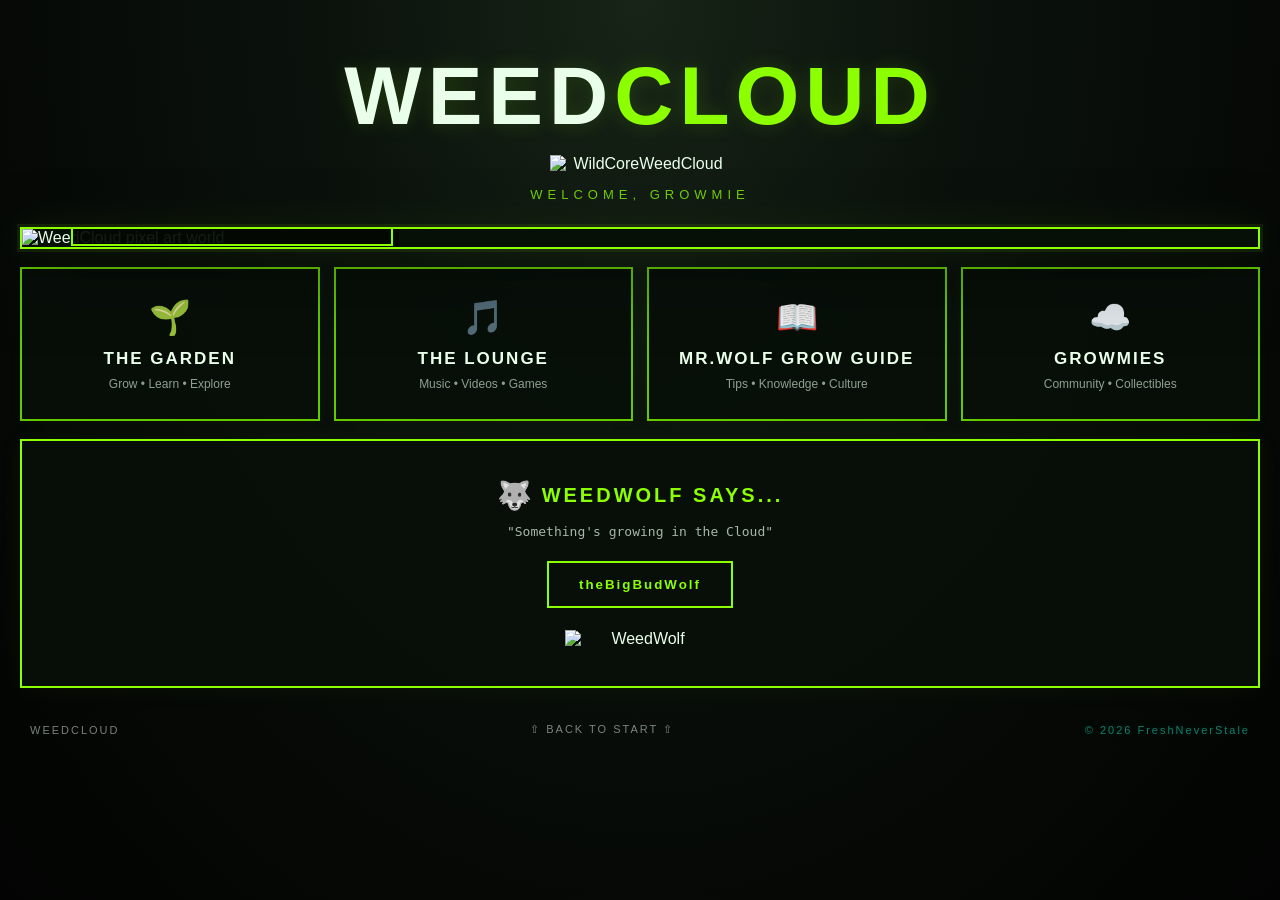
==== index.html @ a6a25d03 "Add files via upload" ====
<!DOCTYPE html>
<html lang="en">
<head>
    <meta charset="UTF-8">
    <meta name="viewport" content="width=device-width, initial-scale=1.0">

    <title>WildCoreWeedCloud — Welcome, Growmie</title>

    <link rel="stylesheet" href="style.css">
</head>

<body>

    <!-- ATMOSPHERIC SMOKE -->
    <div class="smoke-layer smoke-1"></div>
    <div class="smoke-layer smoke-2"></div>
    <div class="smoke-layer smoke-3"></div>
    <div class="smoke-layer smoke-4"></div>
    <div class="smoke-layer smoke-5"></div>


    <main class="landing-page">

        <!-- HEADER -->
        <header class="site-header">

            <div class="logo"> WEED<span>CLOUD</span> </div> <img src="assets/weedcloud-logo.png" alt="WildCoreWeedCloud" class="weedcloud-logo" > <div class="tagline"> WELCOME, GROWMIE </div>
        </header>


        <!-- HERO / PIXEL WORLD -->
        <section class="hero">

            <img
                src="assets/weedcloud-home.png"
                alt="WeedCloud pixel art world"
                class="world-art"
            >

            <div class="weedwolf-message" id="weedwolf-message">

                <span class="message-name">
                    WEEDWOLF:
                </span>

                <span class="message-text" id="message-text">
    Welcome to the WeedCloud, Growmie...
</span>

            </div>

        </section>


        <!-- MAIN NAVIGATION -->
        <nav class="main-navigation">

            <a href="#" class="nav-card">

                <div class="nav-icon">🌱</div>

                <h2>THE GARDEN</h2>

                <p>
                    Grow • Learn • Explore
                </p>

            </a>


            <a href="#" class="nav-card">

                <div class="nav-icon">🎵</div>

                <h2>THE LOUNGE</h2>

                <p>
                    Music • Videos • Games
                </p>

            </a>


            <a href="grow-guide.html" class="nav-card">

                <div class="nav-icon">📖</div>

                <h2>MR.WOLF GROW GUIDE</h2>

                <p>
                    Tips • Knowledge • Culture
                </p>

            </a>


            <a href="#" class="nav-card">

                <div class="nav-icon">☁️</div>

                <h2>GROWMIES</h2>

                <p>
                    Community • Collectibles
                </p>

            </a>

        </nav>


        <!-- WEEDWOLF FEATURE -->
        <section class="weedwolf-section">

            <div class="weedwolf-title">

                <span>🐺</span>

                <h2>
                    WEEDWOLF SAYS...
                </h2>

            </div>

            <p>
                "Something's growing in the Cloud"
            </p>

<button class="enter-button"> theBigBudWolf </button> <img src="assets/weedwolf-logo.png" alt="WeedWolf" class="weedwolf-logo" >
        </section>


        <!-- FOOTER -->
        <footer class="site-footer">

            <div>
                WEEDCLOUD
            </div>

            <div class="footer-links">

                <a href="#">⇧ BACK TO START ⇧ </a>

            </div>

            <div class="copyright">
                © 2026 FreshNeverStale 
            </div>

        </footer>

     </main>

  

</body>
</html>
---- style.css ----
/* =========================================
   WEEDCLOUD
   LANDING PAGE V1
   ========================================= */


/* -----------------------------------------
   RESET
   ----------------------------------------- */

* {
    box-sizing: border-box;
    margin: 0;
    padding: 0;
}


html {
    scroll-behavior: smooth;
}


body {

    /*
       BLACK-GREEN ATMOSPHERE
    */

    background:
        radial-gradient(
            ellipse at 50% 0%,
            #172417 0%,
            #0b120c 35%,
            #050805 75%,
            #020302 100%
        );

    color: #eaffea;

    font-family:
        Arial,
        Helvetica,
        sans-serif;

    min-height: 100vh;

    overflow-x: hidden;
}


/* =========================================
   LIME GREEN SITE ACCENT
   ========================================= */

:root {

    --lime:
        #8cff00;

    --lime-soft:
        #65c900;

    --dark-green:
        #081008;

    --panel:
        rgba(8, 16, 9, 0.92);

    --panel-light:
        rgba(16, 29, 17, 0.94);
}


/* =========================================
   SMOKE
   ========================================= */

/*
   These are intentionally soft and subtle.

   Because they're fixed to the viewport,
   the user gets the sensation of moving
   through smoke as they scroll.
*/


.smoke-layer {

    position: fixed;

    left: 50%;

    bottom: -250px;

    border-radius: 50%;

    pointer-events: none;

    z-index: 0;

    filter: blur(55px);

    opacity: 0;

    background:
        radial-gradient(
            ellipse,
            rgba(150, 190, 150, 0.13) 0%,
            rgba(90, 130, 90, 0.07) 35%,
            transparent 72%
        );

    animation:
        smoke-rise
        18s
        infinite
        ease-in-out;
}


/* Different smoke sizes */

.smoke-1 {
    width: 260px;
    height: 360px;
    margin-left: -500px;
    animation-delay: 0s;
}


.smoke-2 {
    width: 340px;
    height: 480px;
    margin-left: -250px;
    animation-delay: 4s;
}


.smoke-3 {
    width: 420px;
    height: 580px;
    margin-left: 20px;
    animation-delay: 8s;
}


.smoke-4 {
    width: 500px;
    height: 700px;
    margin-left: 260px;
    animation-delay: 12s;
}


.smoke-5 {
    width: 650px;
    height: 850px;
    margin-left: -100px;
    animation-delay: 16s;
}


@keyframes smoke-rise {

    0% {

        transform:
            translate(
                -20px,
                150px
            )
            scale(0.55);

        opacity: 0;

    }


    20% {

        opacity: 0.35;

    }


    50% {

        transform:
            translate(
                30px,
                -200px
            )
            scale(1);

        opacity: 0.22;

    }


    80% {

        opacity: 0.12;

    }


    100% {

        transform:
            translate(
                -40px,
                -650px
            )
            scale(1.55);

        opacity: 0;

    }

}


/* =========================================
   PAGE CONTENT
   ========================================= */

.landing-page {

    position: relative;

    z-index: 2;

    width: 100%;

    max-width: 1400px;

    margin: 0 auto;

    padding: 20px;
}


/* =========================================
   HEADER
   ========================================= */

.site-header {

    text-align: center;

    padding:
        35px
        20px
        25px;
}


.logo {

    font-size:
        clamp(
            42px,
            7vw,
            82px
        );

    font-weight: 900;

    letter-spacing: 6px;

    line-height: 1;

    /*
       Subtle lime glow
    */

    text-shadow:
        0 0 20px
        rgba(140, 255, 0, 0.16);
}


.logo span {

    color:
        var(--lime);

}


.tagline {

    margin-top: 14px;

    font-size: 13px;

    letter-spacing: 5px;

    color:
        var(--lime);

    opacity: 0.8;
}
.weedcloud-logo { display: block; width: 180px; height: auto; margin: 18px auto 0; image-rendering: pixelated; }

/* =========================================
   HERO
   ========================================= */

.hero {

    position: relative;

    width: 100%;

    overflow: hidden;

    background:
        #071007;

    border:
        2px solid
        var(--lime);

    box-shadow:

        0 0 0 3px
        rgba(140, 255, 0, 0.08),

        0 0 35px
        rgba(140, 255, 0, 0.08),

        0 25px 70px
        rgba(0, 0, 0, 0.65);
}


.world-art {

    display: block;

    width: 100%;

    height: auto;

    image-rendering:
        pixelated;
}


/* =========================================
   WEEDWOLF MESSAGE
   ========================================= */

.weedwolf-message {

    position: absolute;

    left: 4%;

    bottom: 5%;

    max-width: 420px;

    padding:
        14px
        18px;

    background:
        rgba(
            3,
            8,
            3,
            0.92
        );

    border:
        2px solid
        var(--lime);

    font-family:
        monospace;

    line-height: 1.5;

    box-shadow:
        6px 6px 0
        rgba(0, 0, 0, 0.5);

}


.message-name {

    display: block;

    color:
        var(--lime);

    font-weight: bold;

    margin-bottom: 4px;
}


.message-text {

    opacity: 0.9;
}


/* =========================================
   NAVIGATION
   ========================================= */

.main-navigation {

    display: grid;

    grid-template-columns:
        repeat(4, 1fr);

    gap: 14px;

    margin-top: 18px;
}


.nav-card {

    display: block;

    padding:
        28px
        18px;

    text-align: center;

    text-decoration: none;

    color: inherit;

    background:
        var(--panel);

    border:
        2px solid
        var(--lime-soft);

    box-shadow:
        0 0 15px
        rgba(140, 255, 0, 0.04);

    transition:

        transform
        0.15s
        ease,

        border-color
        0.15s
        ease,

        background
        0.15s
        ease,

        box-shadow
        0.15s
        ease;
}


.nav-card:hover {

    transform:
        translateY(-5px);

    background:
        var(--panel-light);

    border-color:
        var(--lime);

    box-shadow:

        0 0 18px
        rgba(140, 255, 0, 0.18);
}


.nav-icon {

    font-size: 34px;

    margin-bottom: 12px;
}


.nav-card h2 {

    font-size: 17px;

    letter-spacing: 2px;
}


.nav-card p {

    margin-top: 8px;

    font-size: 12px;

    opacity: 0.6;
}


/* =========================================
   WEEDWOLF SECTION
   ========================================= */

.weedwolf-section {

    margin-top: 18px;

    padding:
        38px
        20px;

    text-align: center;

    background:
        var(--panel);

    border:
        2px solid
        var(--lime);

    box-shadow:
        0 0 25px
        rgba(140, 255, 0, 0.05);
}


.weedwolf-title {

    display: flex;

    justify-content: center;

    align-items: center;

    gap: 10px;
}


.weedwolf-title span {

    font-size: 28px;
}


.weedwolf-title h2 {

    font-size: 20px;

    letter-spacing: 3px;

    color:
        var(--lime);
}


.weedwolf-section p {

    margin-top: 12px;

    opacity: 0.7;

    font-family:
        monospace;
}
.weedwolf-logo { display: block; width: 150px; height: auto; margin: 22px auto 0; image-rendering: pixelated; }

/* =========================================
   ENTER BUTTON
   ========================================= */

.enter-button {

    margin-top: 22px;

    padding:
        14px
        30px;

    background:
        transparent;

    color:
        var(--lime);

    border:
        2px solid
        var(--lime);

    font-weight: bold;

    letter-spacing: 2px;

    cursor: pointer;

    transition:

        background
        0.15s
        ease,

        color
        0.15s
        ease,

        box-shadow
        0.15s
        ease;
}


.enter-button:hover {

    background:
        var(--lime);

    color:
        #050805;

    box-shadow:
        0 0 25px
        rgba(140, 255, 0, 0.35);
}


/* =========================================
   FOOTER
   ========================================= */

.site-footer {

    display: flex;

    justify-content:
        space-between;

    align-items:
        center;

    gap: 20px;

    padding:
        35px
        10px
        20px;

    font-size: 11px;

    letter-spacing: 2px;

    opacity: 0.5;
}

.copyright {
    color: #20F5D2;
    text-shadow: 0 0 8px rgba(32, 245, 210, 0.35);
}

.footer-links {

    display: flex;

    gap: 20px;
}


.footer-links a {

    color:
        inherit;

    text-decoration:
        none;
}


.footer-links a:hover {

    color:
        var(--lime);
}


/* =========================================
   TABLET
   ========================================= */

@media (max-width: 900px) {

    .main-navigation {

        grid-template-columns:
            repeat(2, 1fr);

    }

}


/* =========================================
   MOBILE
   ========================================= */

@media (max-width: 600px) {

    .landing-page {

        padding: 10px;

    }


    .site-header {

        padding-top: 20px;

    }


    .logo {

        letter-spacing: 3px;

    }


    .tagline {

        letter-spacing: 3px;

    }


    .main-navigation {

        grid-template-columns:
            1fr;

    }


    .weedwolf-message {

        position: relative;

        left: auto;

        bottom: auto;

        max-width: none;

        border-left: none;

        border-right: none;

        border-bottom: none;

    }


    .site-footer {

        flex-direction:
            column;

        text-align:
            center;

    }


    .footer-links {

        flex-wrap:
            wrap;

        justify-content:
            center;

    }

}
/* =========================================
   INTERACTIVE WEEDWOLF MESSAGE
========================================= */

.weedwolf-message {

    cursor: pointer;

}


.weedwolf-message:hover {

    background: rgba(12, 25, 12, 0.97);

    box-shadow:
        0 0 20px rgba(140, 255, 0, 0.18);

}

/* =========================================
   MR. WOLF'S GROW GUIDE PAGE
========================================= */

.grow-guide-page {
    position: relative;
    z-index: 2;
    width: min(1100px, 92%);
    margin: 0 auto;
    padding: 70px 0 40px;
}

/* HEADER */

.grow-guide-header {
    text-align: center;
    margin-bottom: 45px;
}

.grow-guide-header h1 {
    color: var(--lime);
    font-size: clamp(2rem, 6vw, 4rem);
    font-weight: 900;
    letter-spacing: 5px;
    line-height: 1.1;
    text-shadow: 0 0 15px rgba(140, 255, 0, 0.3);
}

.grow-guide-line {
    width: 260px;
    height: 2px;
    margin: 20px auto;
    background: var(--lime);
    box-shadow: 0 0 12px var(--lime);
}

.grow-guide-header p {
    color: var(--lime);
    font-family: monospace;
    font-size: 0.8rem;
    letter-spacing: 4px;
    opacity: 0.8;
}

/* MAIN CONTENT */

.grow-guide-content {
    display: grid;
    grid-template-columns: 0.8fr 1.2fr;
    gap: 40px;
    align-items: center;

    padding: 40px;

    background: var(--panel);
    border: 2px solid var(--lime);

    box-shadow:
        0 0 20px rgba(140, 255, 0, 0.08),
        0 20px 50px rgba(0, 0, 0, 0.5);
}

/* BOOK COVER */

.grow-guide-cover {
    width: 100%;
    max-width: 340px;
    aspect-ratio: 3 / 4;
    margin: 0 auto;

    overflow: hidden;

    border: 2px solid var(--lime);

    background: #081008;

    box-shadow:
        0 0 15px rgba(140, 255, 0, 0.2);
}

.grow-guide-cover img {
    display: block;
    width: 100%;
    height: 100%;
    object-fit: contain;
}

.cover-placeholder {
    width: 100%;
    height: 100%;

    display: flex;
    flex-direction: column;
    justify-content: center;
    align-items: center;
    gap: 15px;

    color: var(--lime);
    text-align: center;
}

.cover-placeholder span {
    font-size: 4rem;
}

.cover-placeholder h2 {
    font-size: 1.3rem;
    letter-spacing: 2px;
}

.cover-placeholder p {
    font-size: 0.75rem;
    opacity: 0.6;
}

/* DESCRIPTION */

.grow-guide-description {
    text-align: center;
}

.grow-guide-description h2 {
    color: var(--lime);
    font-size: clamp(1.4rem, 3vw, 2rem);
    letter-spacing: 2px;
    margin-bottom: 22px;
}

.grow-guide-description p {
    color: #eaffea;
    font-family: Arial, Helvetica, sans-serif;
    font-size: 1rem;
    line-height: 1.8;
    margin-bottom: 25px;
}

/* DOWNLOAD BUTTON */

.grow-guide-download {
    display: inline-block;
    padding: 15px 28px;

    background: var(--lime);
    color: #050805;

    font-weight: 900;
    letter-spacing: 1.5px;
    text-decoration: none;

    border: 2px solid var(--lime);

    transition: 0.2s ease;
}

.grow-guide-download:hover {
    background: transparent;
    color: var(--lime);
    box-shadow: 0 0 20px rgba(140, 255, 0, 0.3);
}

/* TIP SECTION */

.grow-guide-tip {
    margin-top: 40px;
    padding-top: 28px;

    border-top: 1px solid var(--lime-soft);
}

.grow-guide-tip h3 {
    color: var(--lime);
    font-size: 1.2rem;
    letter-spacing: 2px;
    margin-bottom: 15px;
}

.grow-guide-tip p {
    font-size: 0.9rem;
    opacity: 0.85;
}

.grow-guide-tip-button {
    display: inline-block;
    padding: 12px 28px;

    color: var(--lime);
    background: transparent;

    border: 2px solid var(--lime);

    font-weight: bold;
    letter-spacing: 2px;
    text-decoration: none;

    transition: 0.2s ease;
}

.grow-guide-tip-button:hover {
    color: #050805;
    background: var(--lime);
    box-shadow: 0 0 20px rgba(140, 255, 0, 0.3);
}

.grow-guide-tip small {
    display: block;
    margin-top: 12px;
    color: #a5c99d;
    font-size: 0.75rem;
}

/* NAVIGATION */

.grow-guide-navigation {
    display: flex;
    justify-content: center;
    flex-wrap: wrap;
    gap: 18px;
    margin-top: 35px;
}

.grow-guide-navigation a {
    padding: 13px 24px;

    color: var(--lime);
    background: var(--panel);

    border: 1px solid var(--lime);

    text-decoration: none;
    font-size: 0.8rem;
    font-weight: bold;
    letter-spacing: 1px;

    transition: 0.2s ease;
}

.grow-guide-navigation a:hover {
    color: #050805;
    background: var(--lime);
}

/* MOBILE */

@media (max-width: 700px) {

    .grow-guide-page {
        padding-top: 35px;
    }

    .grow-guide-content {
        grid-template-columns: 1fr;
        padding: 25px 18px;
        gap: 30px;
    }

    .grow-guide-cover {
        max-width: 260px;
    }

    .grow-guide-header h1 {
        letter-spacing: 2px;
    }

}
/* =========================================================
   WEEDCLOUD LOUNGE — STAGE 1
   ========================================================= */

.lounge-body {
  background:
    radial-gradient(ellipse at 50% 0%, #21103d 0%, #090611 48%, #020204 100%);
  color: #f4eaff;
}

.lounge-page {
  position: relative;
  z-index: 2;
  width: min(1500px, 96%);
  margin: 0 auto;
  padding: 22px 0 35px;
}

.lounge-header {
  position: relative;
  display: flex;
  align-items: center;
  justify-content: center;
  min-height: 125px;
  text-align: center;
  padding: 18px 150px 22px;
}

.lounge-header h1 {
  color: #fff;
  font-size: clamp(2rem, 5vw, 3.8rem);
  letter-spacing: 7px;
  line-height: 1;
  text-shadow: 0 0 8px #b94dff, 0 0 22px #8125ff;
}

.lounge-header h1 span {
  color: #d5a2ff;
}

.lounge-kicker,
.lounge-instruction,
.lounge-detail-kicker {
  color: #c99aff;
  font-family: monospace;
  letter-spacing: 3px;
  font-size: .72rem;
}

.lounge-instruction {
  margin-top: 12px;
  color: #a99abf;
}

.lounge-back-home {
  position: absolute;
  left: 12px;
  top: 24px;
  color: #d5a2ff;
  text-decoration: none;
  border: 1px solid rgba(190, 110, 255, .45);
  padding: 11px 14px;
  font: 700 .72rem monospace;
  letter-spacing: 1px;
  transition: .25s ease;
}

.lounge-back-home:hover,
.lounge-footer-nav a:hover {
  color: white;
  border-color: #d5a2ff;
  box-shadow: 0 0 16px rgba(174, 70, 255, .4);
}


/* MAIN ROOM */

.lounge-stage {
  position: relative;
  width: 100%;
  overflow: hidden;
  isolation: isolate;
  background: #05030b;
  border: 1px solid rgba(181, 91, 255, .75);
  box-shadow:
    0 0 0 3px rgba(148, 55, 255, .08),
    0 0 35px rgba(116, 35, 255, .2);
  aspect-ratio: 1671 / 941;
}

.lounge-room-image {
  position: absolute;
  inset: 0;
  display: block;
  width: 100%;
  height: 100%;
  object-fit: fill;
  transform-origin: 0 0;
  transition:
    transform 1.15s cubic-bezier(.2,.75,.15,1),
    filter .8s ease;
  user-select: none;
  pointer-events: none;
}

.lounge-stage.is-zoomed .lounge-room-image {
  filter: brightness(.72) saturate(1.08);
}


/* CLICKABLE HOTSPOTS */

.lounge-hotspots {
  position: absolute;
  inset: 0;
  transition: opacity .35s ease;
}

.lounge-stage.is-zoomed .lounge-hotspots {
  opacity: 0;
  pointer-events: none;
}

.lounge-hotspot {
  position: absolute;
  display: flex;
  align-items: center;
  justify-content: center;
  border: 1px solid transparent;
  border-radius: 10px;
  background: transparent;
  color: transparent;
  cursor: pointer;
  transition:
    background .25s ease,
    border-color .25s ease,
    box-shadow .25s ease;
}

.lounge-hotspot span {
  opacity: 0;
  padding: 8px 11px;
  color: #fff;
  background: rgba(16, 5, 31, .88);
  border: 1px solid rgba(213, 162, 255, .8);
  box-shadow: 0 0 15px rgba(166, 65, 255, .5);
  font: 700 clamp(8px, .9vw, 13px) monospace;
  letter-spacing: 1px;
  white-space: nowrap;
  transition: opacity .2s ease;
}

.lounge-hotspot:hover,
.lounge-hotspot:focus-visible {
  outline: none;
  border-color: rgba(218, 166, 255, .95);
  background: rgba(166, 65, 255, .12);
  box-shadow:
    inset 0 0 22px rgba(166, 65, 255, .18),
    0 0 20px rgba(166, 65, 255, .28);
}

.lounge-hotspot:hover span,
.lounge-hotspot:focus-visible span {
  opacity: 1;
}


/* HOTSPOT POSITIONS — FIRST PASS */

.hotspot-couch {
  left: 1%;
  top: 48%;
  width: 29%;
  height: 29%;
}

.hotspot-stereo {
  left: 29%;
  top: 28%;
  width: 34%;
  height: 28%;
}

.hotspot-gallery {
  left: 37%;
  top: 17%;
  width: 48%;
  height: 18%;
}

.hotspot-computer {
  left: 63%;
  top: 35%;
  width: 22%;
  height: 34%;
}

.hotspot-booth {
  left: 87%;
  top: 13%;
  width: 13%;
  height: 55%;
}


/* EXPERIENCE PANEL */

.lounge-detail {
  position: absolute;
  z-index: 5;
  left: 50%;
  top: 50%;
  width: min(460px, 82%);
  transform: translate(-50%, -50%);
  padding: 30px 32px 26px;
  text-align: center;
  background: rgba(13, 6, 25, .94);
  border: 1px solid rgba(210, 151, 255, .85);
  box-shadow:
    0 0 25px rgba(145, 50, 255, .35),
    inset 0 0 25px rgba(113, 38, 190, .12);
  backdrop-filter: blur(8px);
  animation: lounge-panel-in .45s ease both;
}

.lounge-detail[hidden] {
  display: none;
}

.lounge-detail h2 {
  margin: 10px 0 12px;
  color: #e3c5ff;
  font-size: clamp(1.2rem, 3vw, 1.8rem);
  letter-spacing: 3px;
  text-shadow: 0 0 12px rgba(183, 92, 255, .55);
}

.lounge-detail p:not(.lounge-detail-kicker) {
  color: #eee3f8;
  line-height: 1.6;
  font-size: .95rem;
}

.lounge-detail-note {
  margin-top: 18px;
  color: #c69aff;
  font: 700 .75rem monospace;
  letter-spacing: 2px;
}

.lounge-detail-close {
  position: absolute;
  top: 8px;
  right: 12px;
  border: 0;
  background: transparent;
  color: #e7ceff;
  font-size: 2rem;
  cursor: pointer;
}


/* RETURN TO ROOM */

.lounge-return {
  position: absolute;
  z-index: 6;
  left: 18px;
  bottom: 18px;
  border: 1px solid #c99aff;
  background: rgba(16, 5, 31, .92);
  color: #f3e7ff;
  padding: 12px 16px;
  font: 700 .72rem monospace;
  letter-spacing: 1px;
  cursor: pointer;
  box-shadow: 0 0 14px rgba(166, 65, 255, .3);
}

.lounge-return[hidden] {
  display: none;
}


/* STATUS DISPLAY */

.lounge-status {
  position: absolute;
  right: 14px;
  bottom: 14px;
  z-index: 3;
  padding: 8px 10px;
  color: #d3b4f2;
  background: rgba(8, 3, 17, .76);
  font: .65rem monospace;
  letter-spacing: 1px;
  pointer-events: none;
}


/* FOOTER NAVIGATION */

.lounge-footer-nav {
  display: flex;
  justify-content: center;
  flex-wrap: wrap;
  gap: 14px;
  padding: 24px 10px 5px;
}

.lounge-footer-nav a {
  padding: 11px 16px;
  color: #d5a2ff;
  text-decoration: none;
  border: 1px solid rgba(190, 110, 255, .35);
  font: 700 .7rem monospace;
  letter-spacing: 1px;
  transition: .25s ease;
}


/* ANIMATION */

@keyframes lounge-panel-in {
  from {
    opacity: 0;
    transform: translate(-50%, -46%);
  }

  to {
    opacity: 1;
    transform: translate(-50%, -50%);
  }
}


/* MOBILE */

@media (max-width: 700px) {

  .lounge-page {
    width: 100%;
    padding-top: 8px;
  }

  .lounge-header {
    min-height: 125px;
    padding: 48px 12px 15px;
  }

  .lounge-back-home {
    top: 8px;
    left: 10px;
    padding: 8px 10px;
  }

  .lounge-header h1 {
    letter-spacing: 4px;
  }

  .lounge-instruction {
    font-size: .58rem;
    letter-spacing: 2px;
  }

  .lounge-stage {
    width: 100%;
  }

  .lounge-hotspot span {
    display: none;
  }

  .lounge-detail {
    width: 88%;
    padding: 25px 20px 20px;
  }

  .lounge-detail p:not(.lounge-detail-kicker) {
    font-size: .82rem;
  }

  .lounge-return {
    left: 8px;
    bottom: 8px;
    padding: 8px 10px;
    font-size: .58rem;
  }

  .lounge-status {
    right: 6px;
    bottom: 6px;
    font-size: .5rem;
  }

  .lounge-footer-nav {
    gap: 8px;
  }

  .lounge-footer-nav a {
    padding: 9px 11px;
    font-size: .6rem;
  }

}


/* REDUCED MOTION */

@media (prefers-reduced-motion: reduce) {

  .lounge-room-image,
  .lounge-hotspots,
  .lounge-hotspot,
  .lounge-detail {
    transition: none;
    animation: none;
  }

}
/* ========================================================
   WEEDCLOUD STEREO PLAYER
   ========================================================= */

.stereo-player {
  margin-top: 10px;
  padding: 10px;
  border: 1px solid rgba(190, 110, 255, 0.65);
  border-radius: 8px;
  background: rgba(12, 5, 25, 0.88);
  box-shadow: 0 0 22px rgba(160, 65, 255, 0.2);
  text-align: center;
}

.stereo-player[hidden] {
  display: none;
}

.player-now-playing {
  display: flex;
  flex-direction: column;
  gap: 5px;
  margin-bottom: 8px;
}

.player-label,
.track-select-label {
  color: #bd8cff;
  font-family: monospace;
  font-size: 10px;
  letter-spacing: 1.5px;
}

.player-now-playing strong {
  color: #ffffff;
  font-size: 16px;
  letter-spacing: 2px;
}

.player-controls {
  display: flex;
  justify-content: center;
  align-items: center;
  gap: 7px;
  margin: 8px 0;
}

.player-controls button {
  min-width: 36px;
  height: 34px;
  border: 1px solid #a85cff;
  border-radius: 5px;
  background: rgba(100, 35, 160, 0.25);
  color: #e7caff;
  font-size: 15px;
  cursor: pointer;
  transition: 0.2s ease;
}

.player-controls button:hover {
  background: #762fc0;
  color: white;
  box-shadow: 0 0 14px rgba(190, 110, 255, 0.55);
}

.player-progress {
  display: flex;
  align-items: center;
  gap: 7px;
  margin: 8px 0 10px;
  color: #d7c4ed;
  font-family: monospace;
  font-size: 10px;
}

.player-progress input {
  flex: 1;
  min-width: 0;
  accent-color: #c16aff;
  cursor: pointer;
}

.track-select-label {
  display: block;
  margin: 9px 0 4px;
}

.stereo-player select {
  width: 100%;
  padding: 7px;
  border: 1px solid #8e48c8;
  border-radius: 4px;
  background: #170b28;
  color: #f0ddff;
  font-family: monospace;
  font-size: 11px;
  letter-spacing: 1px;
  cursor: pointer;
}

@media (max-width: 600px) {
  .stereo-player {
    padding: 9px;
  }

  .player-controls {
    gap: 6px;
  }

  .player-controls button {
    min-width: 34px;
    height: 32px;
  }
}

/* ==================================================
   LOUNGE DETAIL PANEL - COMPACT STEREO VIEW
================================================== */

.lounge-detail {
  width: min(390px, 88%);
  max-height: 78%;
  overflow-y: auto;
  padding: 16px 18px;
  box-sizing: border-box;
}

.lounge-detail h2 {
  font-size: 1.2rem;
  margin-bottom: 8px;
}

.lounge-detail > p {
  font-size: 0.8rem;
  line-height: 1.4;
}

.lounge-detail-note {
  margin-top: 8px;
  font-size: 0.7rem;
}

/* Compact music player */

.stereo-player {
  width: 100%;
  margin-top: 10px;
  padding: 10px;
}

.player-now-playing {
  gap: 4px;
  margin-bottom: 8px;
}

.player-now-playing strong {
  font-size: 1rem;
}

.player-controls {
  gap: 6px;
  margin: 8px 0;
}

.player-controls button {
  width: 34px;
  min-width: 34px;
  height: 32px;
  font-size: 0.85rem;
}

#play-track {
  width: 40px;
  height: 36px;
  font-size: 1rem;
}

.player-progress {
  grid-template-columns: 34px 1fr 34px;
  gap: 5px;
  font-size: 0.6rem;
}

.track-select-label {
  margin-top: 9px;
  margin-bottom: 4px;
  font-size: 0.6rem;
}

.stereo-player select {
  padding: 7px;
  font-size: 0.7rem;
}

/* =========================================================
   WEEDCLOUD FLOATING MINI PLAYER
========================================================= */

#lounge-mini-player {
  position: fixed;
  right: 22px;
  bottom: 22px;
  z-index: 9999;

  width: 255px;
  padding: 13px 15px;

  background: rgba(10, 3, 20, 0.96);
  border: 1px solid rgba(190, 110, 255, 0.75);

  box-shadow:
    0 0 15px rgba(145, 50, 255, 0.25),
    inset 0 0 15px rgba(145, 50, 255, 0.08);

  backdrop-filter: blur(10px);
}

#lounge-mini-player[hidden] {
  display: none;
}

.mini-player-top {
  display: flex;
  justify-content: space-between;
  align-items: center;
  margin-bottom: 7px;
}

.mini-player-label {
  color: #bd8aff;
  font: 700 9px monospace;
  letter-spacing: 2px;
}

.mini-player-live {
  color: #aaff80;
  font: 9px monospace;
}

.mini-track-name {
  display: block;
  width: 100%;
  padding: 5px 0;
  border: 0;
  background: transparent;
  color: white;
  text-align: left;
  font: 700 15px monospace;
  letter-spacing: 2px;
  cursor: pointer;
}

.mini-track-name:hover {
  color: #d6a2ff;
}

.mini-player-controls {
  display: flex;
  justify-content: space-between;
  gap: 7px;
  margin-top: 9px;
}

.mini-player-controls button {
  flex: 1;
  min-width: 0;
  height: 32px;

  color: #e8d2ff;
  background: rgba(90, 35, 135, 0.35);
  border: 1px solid #8e55bd;

  font-size: 12px;
  cursor: pointer;
}

.mini-player-controls button:hover {
  color: white;
  background: #8138b8;
  box-shadow: 0 0 10px rgba(180, 90, 255, 0.4);
}

@media (max-width: 600px) {
  #lounge-mini-player {
    right: 10px;
    bottom: 10px;
    width: 225px;
    padding: 10px 12px;
  }
}
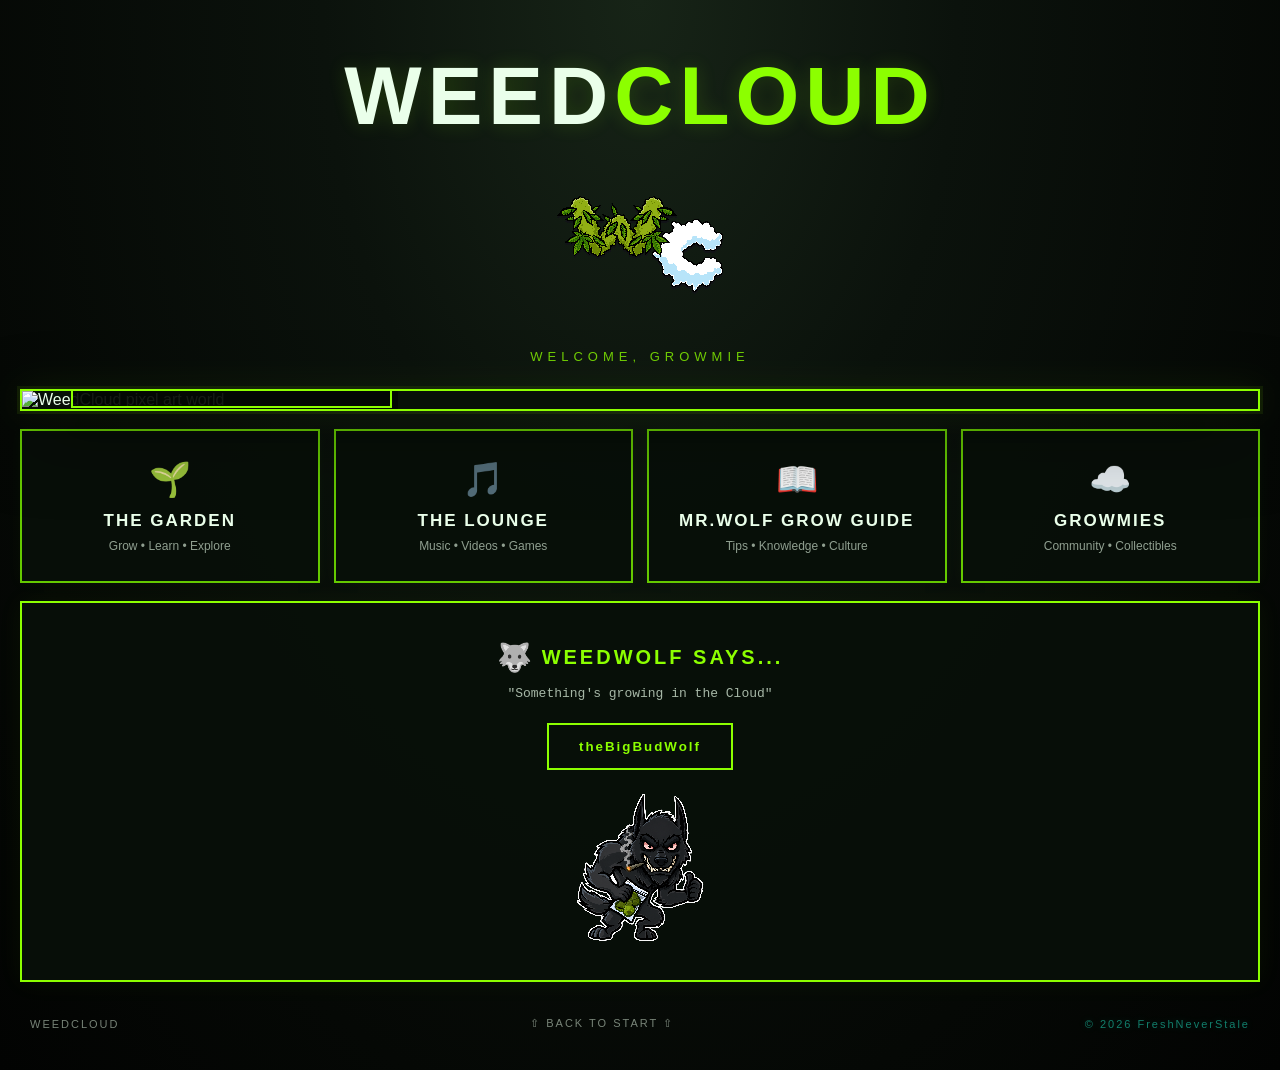
==== commit 6bdb44f7: "Update index.html" ====
--- a/index.html
+++ b/index.html
@@ -7,6 +7,7 @@
     <title>WildCoreWeedCloud — Welcome, Growmie</title>
 
     <link rel="stylesheet" href="style.css">
+    <script src="script.js" defers></script>
 </head>
 
 <body>
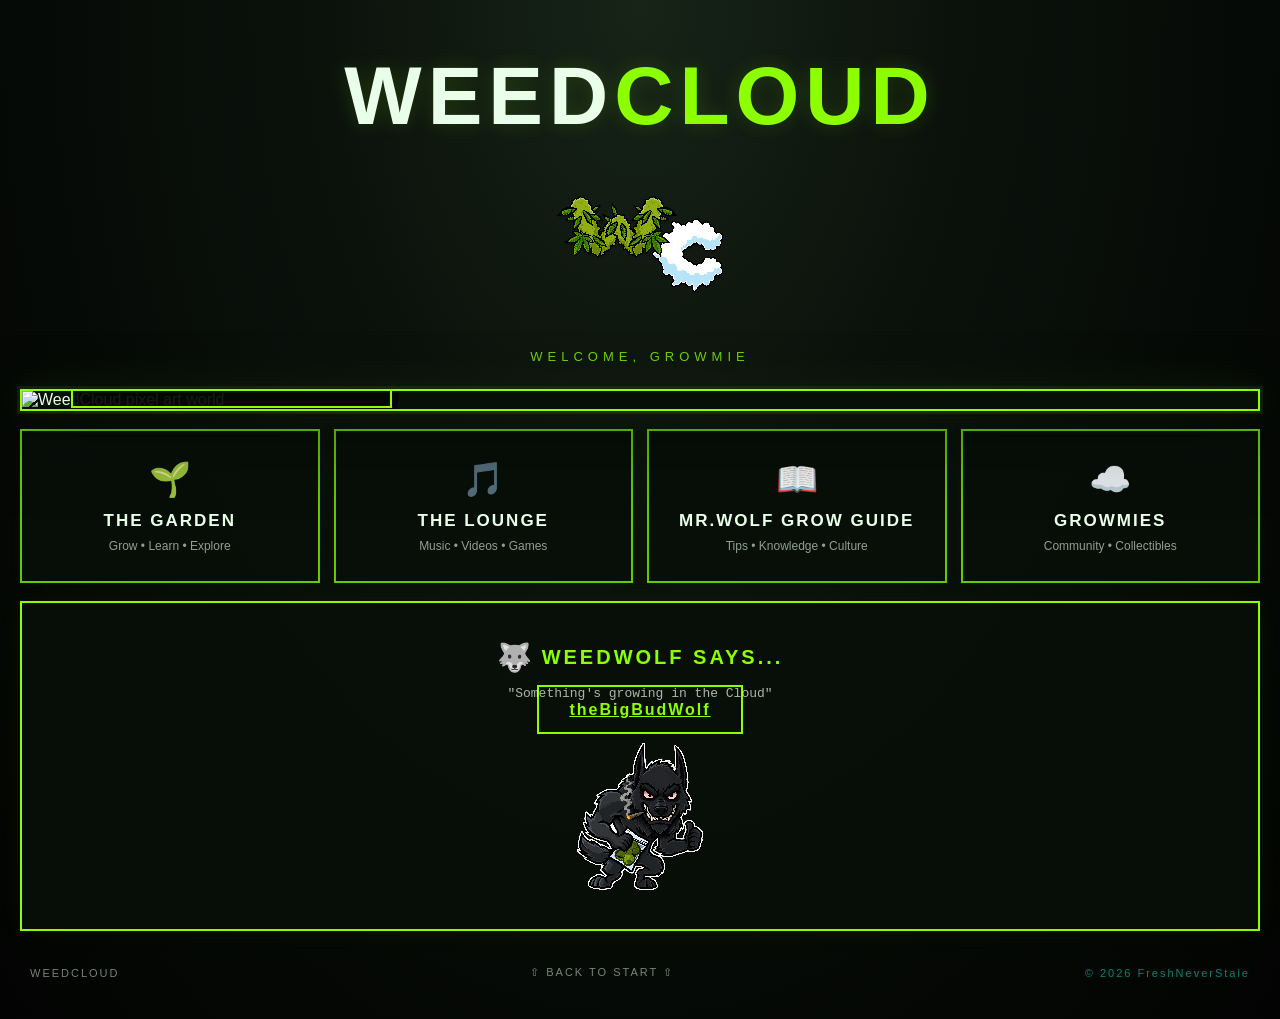
==== commit 2d13f64e: "Update index.html" ====
--- a/index.html
+++ b/index.html
@@ -69,7 +69,7 @@
             </a>
 
 
-            <a href="#" class="nav-card">
+            <a href="lounge.html" class="nav-card">
 
                 <div class="nav-icon">🎵</div>
 
@@ -127,7 +127,7 @@
                 "Something's growing in the Cloud"
             </p>
 
-<button class="enter-button"> theBigBudWolf </button> <img src="assets/weedwolf-logo.png" alt="WeedWolf" class="weedwolf-logo" >
+<a href="weedwolf.html" class="enter-button">theBigBudWolf</a> <img src="assets/weedwolf-logo.png" alt="WeedWolf" class="weedwolf-logo" >
         </section>
 
 
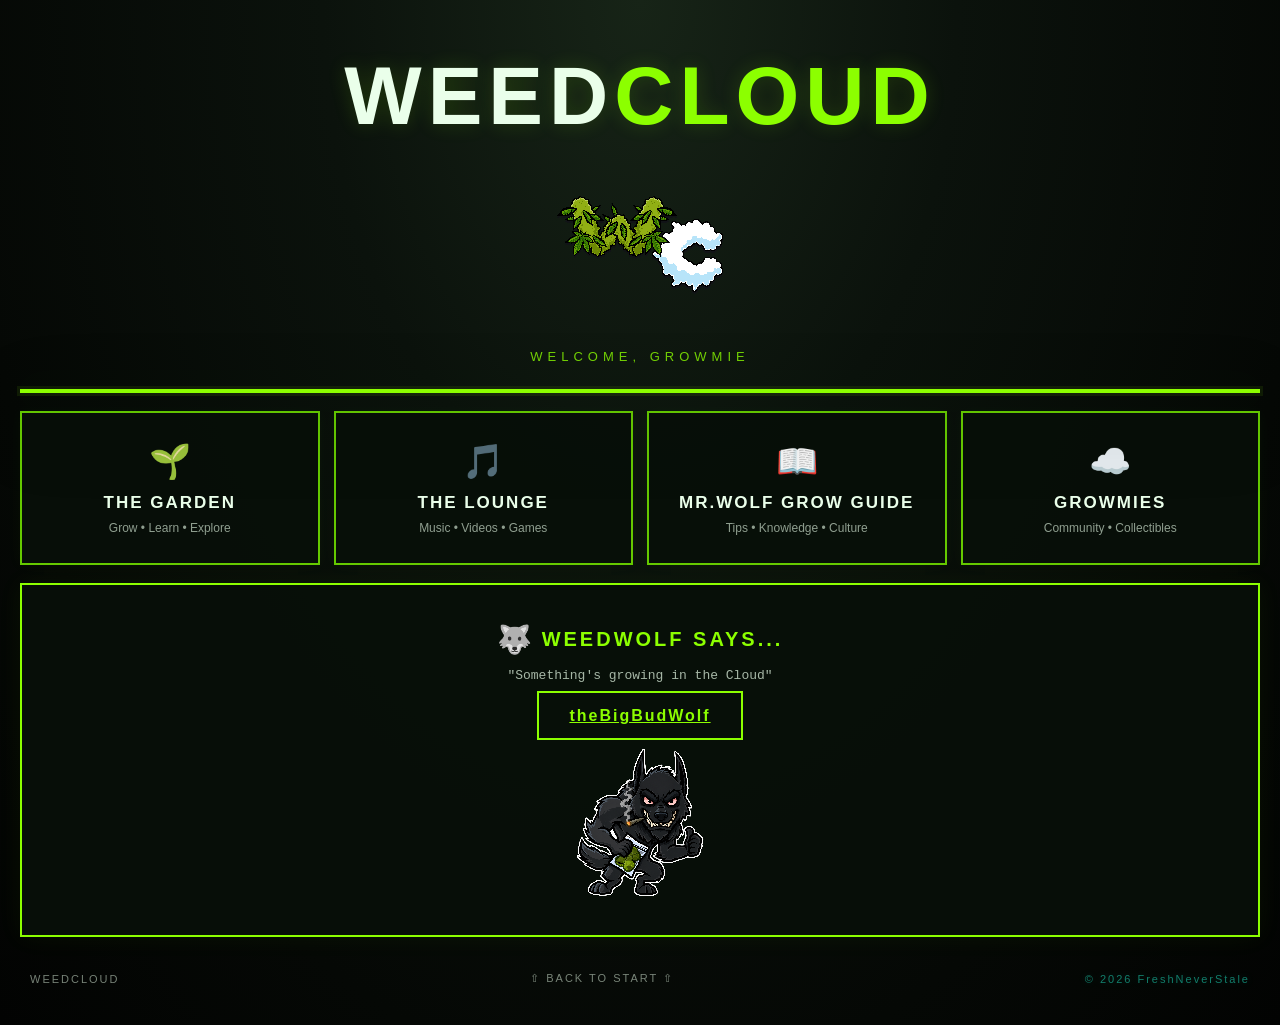
==== commit e303a637: "Update index.html" ====
--- a/index.html
+++ b/index.html
@@ -32,11 +32,7 @@
         <!-- HERO / PIXEL WORLD -->
         <section class="hero">
 
-            <img
-                src="assets/weedcloud-home.png"
-                alt="WeedCloud pixel art world"
-                class="world-art"
-            >
+            
 
             <div class="weedwolf-message" id="weedwolf-message">
 
--- a/style.css
+++ b/style.css
@@ -573,7 +573,7 @@
 
 .weedwolf-section p {
 
-    margin-top: 12px;
+    margin: 12px 0 24px;
 
     opacity: 0.7;
 
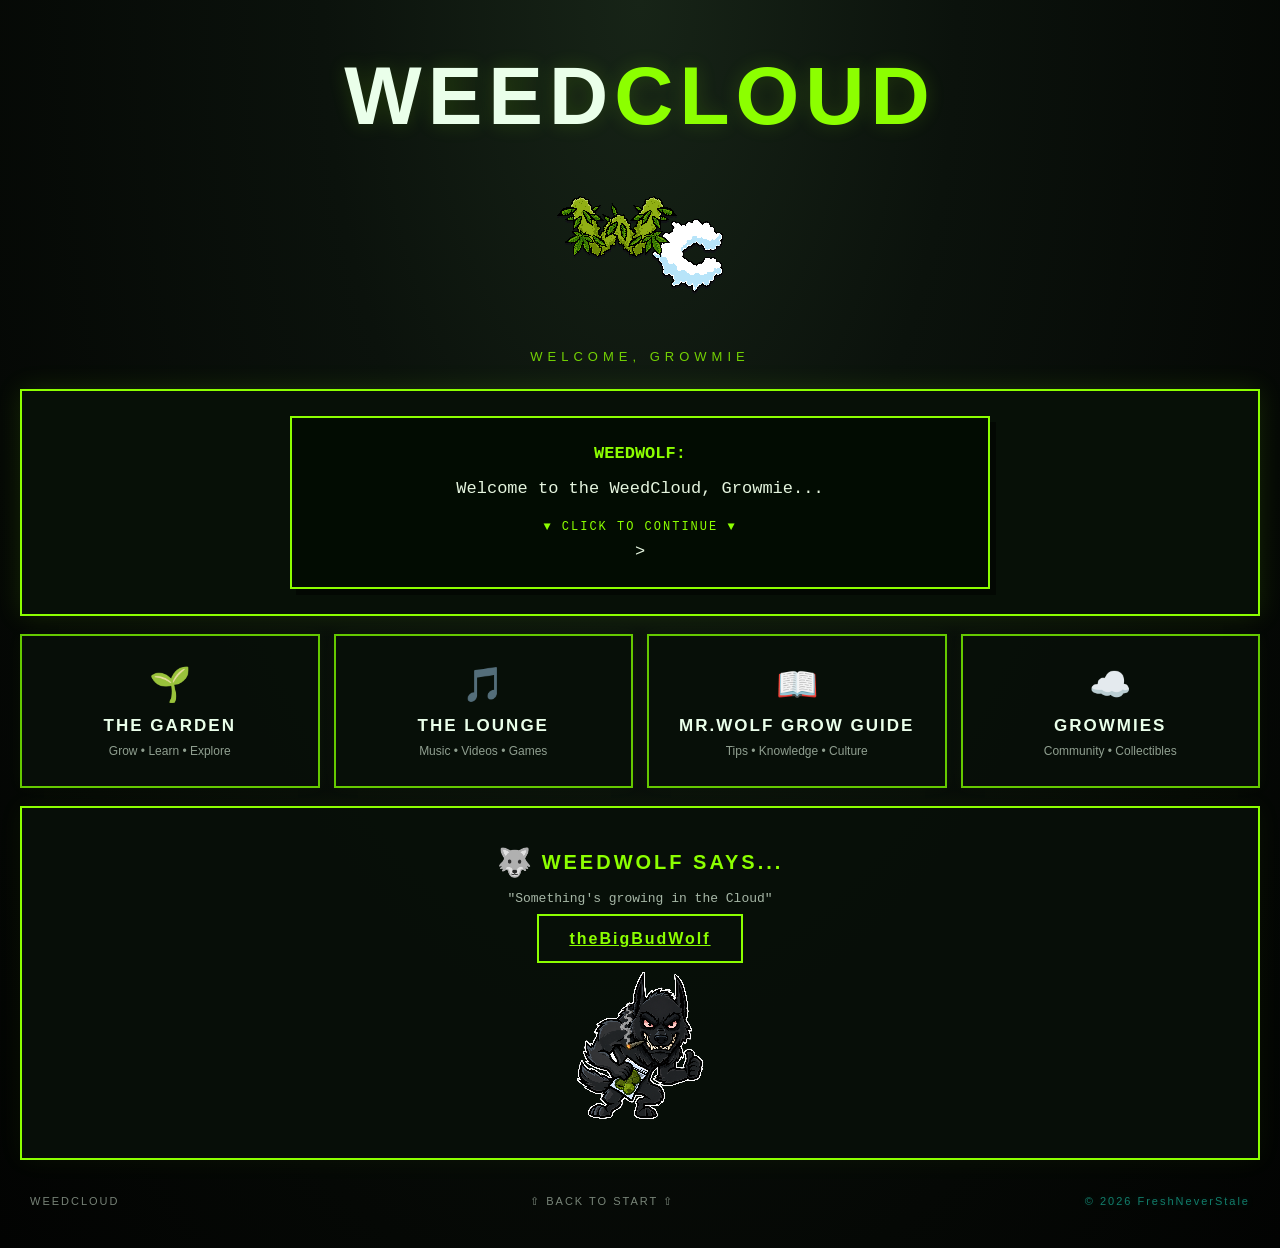
==== commit b81ca723: "Update index.html" ====
--- a/index.html
+++ b/index.html
@@ -7,7 +7,7 @@
     <title>WildCoreWeedCloud — Welcome, Growmie</title>
 
     <link rel="stylesheet" href="style.css">
-    <script src="script.js" defers></script>
+    <script src="script.js" defer></script>
 </head>
 
 <body>
@@ -34,7 +34,9 @@
 
             
 
-            <div class="weedwolf-message" id="weedwolf-message">
+            <div class="weedwolf-message" id="weedwolf-message"
+                role="button" tabindex="0"
+                aria-label="clcik to hear the next WeedWolf message">
 
                 <span class="message-name">
                     WEEDWOLF:
@@ -43,7 +45,8 @@
                 <span class="message-text" id="message-text">
     Welcome to the WeedCloud, Growmie...
 </span>
-
+<span class="message-prompt">▼ CLICK TO CONTINUE ▼
+</span>>
             </div>
 
         </section>
--- a/style.css
+++ b/style.css
@@ -1792,3 +1792,72 @@
     padding: 10px 12px;
   }
 }
+/* WEEDWOLF MESSAGE BOARD */
+
+.hero {
+    position: relative;
+    width: 100%;
+    min-height: 170px;
+    padding: 25px;
+    display: flex;
+    align-items: center;
+    justify-content: center;
+    background: #071007;
+    border: 2px solid var(--lime);
+    box-shadow: 0 0 25px rgba(140, 255, 0, 0.12);
+}
+
+.weedwolf-message {
+    position: relative;
+    left: auto;
+    bottom: auto;
+    width: min(700px, 95%);
+    max-width: 700px;
+    padding: 22px 26px;
+    background: rgba(3, 12, 3, 0.95);
+    border: 2px solid var(--lime);
+    color: #e5f5df;
+    font-family: monospace;
+    font-size: 17px;
+    line-height: 1.6;
+    text-align: center;
+    cursor: pointer;
+    transition: box-shadow 0.2s ease, border-color 0.2s ease;
+}
+
+.weedwolf-message:hover {
+    box-shadow: 0 0 18px rgba(140, 255, 0, 0.25);
+}
+
+.weedwolf-message:focus-visible {
+    outline: 2px solid #e5f5df;
+    outline-offset: 4px;
+}
+
+.message-name {
+    display: block;
+    color: var(--lime);
+    font-weight: bold;
+    margin-bottom: 8px;
+}
+
+.message-text {
+    display: block;
+    color: #e5f5df;
+    opacity: 1;
+}
+
+.message-prompt {
+    display: block;
+    margin-top: 16px;
+    color: var(--lime);
+    font-size: 12px;
+    letter-spacing: 2px;
+    animation: messageBlink 1.5s infinite;
+}
+
+@keyframes messageBlink {
+    50% {
+        opacity: 0.4;
+    }
+}
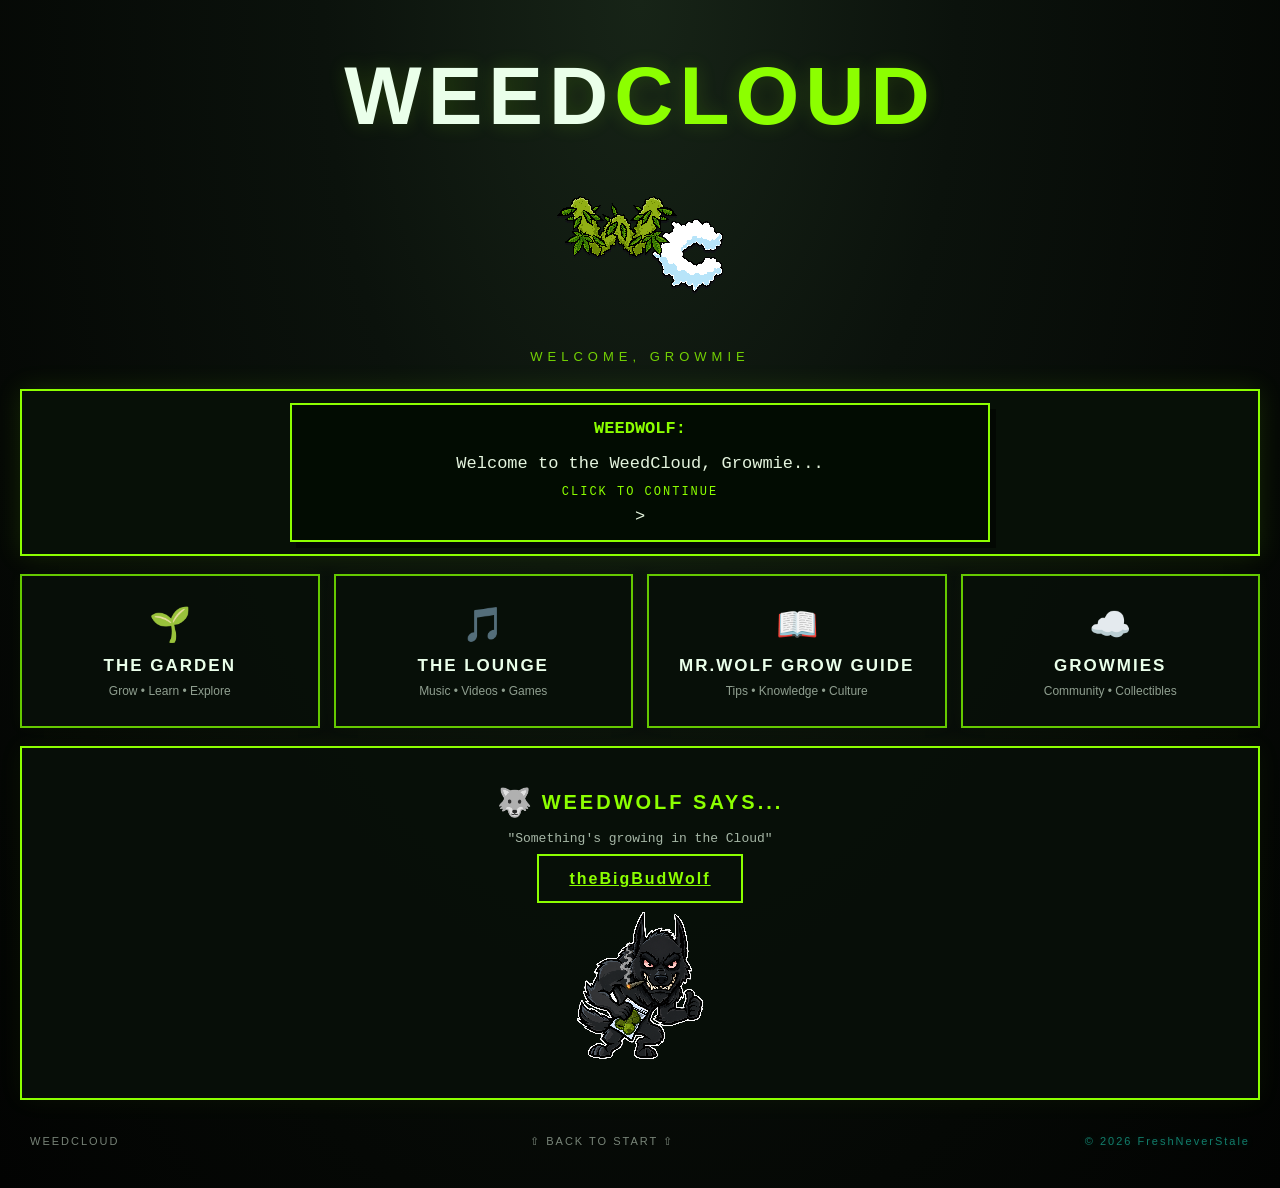
==== commit c5d5fe69: "Update index.html" ====
--- a/index.html
+++ b/index.html
@@ -45,7 +45,7 @@
                 <span class="message-text" id="message-text">
     Welcome to the WeedCloud, Growmie...
 </span>
-<span class="message-prompt">▼ CLICK TO CONTINUE ▼
+<span class="message-prompt"> CLICK TO CONTINUE 
 </span>>
             </div>
 
--- a/style.css
+++ b/style.css
@@ -1797,8 +1797,8 @@
 .hero {
     position: relative;
     width: 100%;
-    min-height: 170px;
-    padding: 25px;
+    min-height: 85px;
+    padding: 12px 20px;
     display: flex;
     align-items: center;
     justify-content: center;
@@ -1813,7 +1813,7 @@
     bottom: auto;
     width: min(700px, 95%);
     max-width: 700px;
-    padding: 22px 26px;
+    padding: 10px 18px;
     background: rgba(3, 12, 3, 0.95);
     border: 2px solid var(--lime);
     color: #e5f5df;
@@ -1849,7 +1849,7 @@
 
 .message-prompt {
     display: block;
-    margin-top: 16px;
+    margin-top: 6px;
     color: var(--lime);
     font-size: 12px;
     letter-spacing: 2px;
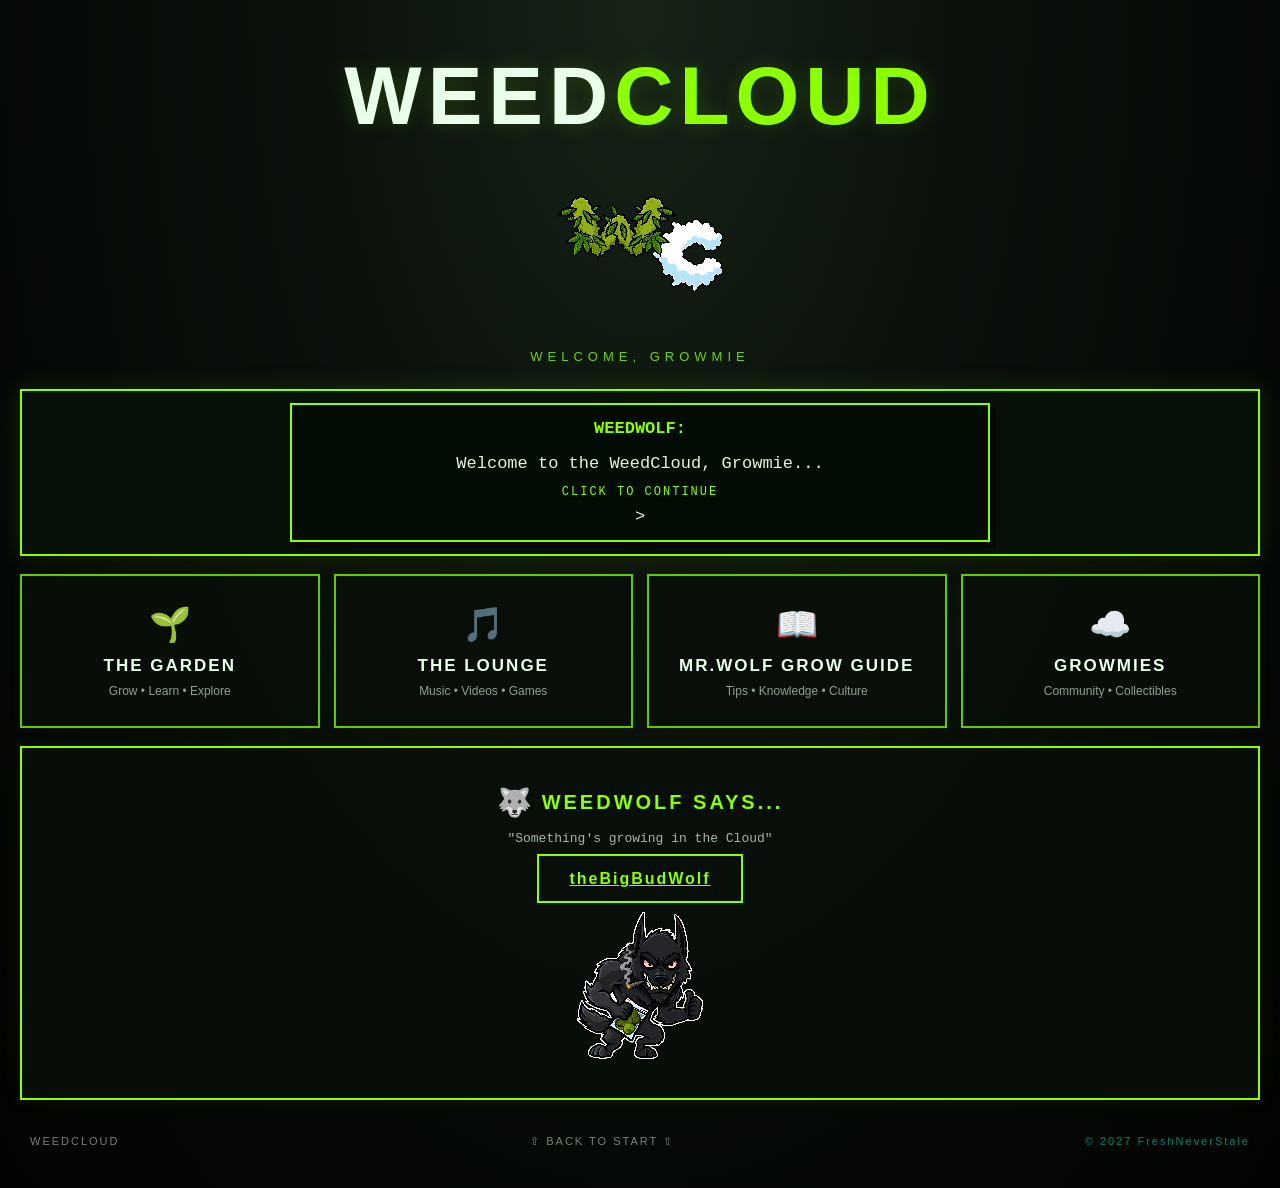
==== commit 19c37ed0: "Update index.html" ====
--- a/index.html
+++ b/index.html
@@ -144,7 +144,7 @@
             </div>
 
             <div class="copyright">
-                © 2026 FreshNeverStale 
+                © 2027 FreshNeverStale 
             </div>
 
         </footer>
--- a/style.css
+++ b/style.css
@@ -1861,3 +1861,402 @@
         opacity: 0.4;
     }
 }
+/* =========================================
+   WEEDWOLF PROFILE PAGE
+   ========================================= */
+
+.weedwolf-page {
+    position: relative;
+    z-index: 2;
+    width: 100%;
+    max-width: 1250px;
+    margin: 0 auto;
+    padding: 30px 24px 45px;
+}
+
+/* HEADER */
+
+.weedwolf-header {
+    text-align: center;
+    margin-bottom: 30px;
+}
+
+.weedwolf-header h1 {
+    color: var(--lime);
+    font-size: clamp(32px, 5vw, 58px);
+    font-weight: 900;
+    letter-spacing: 5px;
+    text-shadow: 0 0 20px rgba(140, 255, 0, 0.2);
+}
+
+.weedwolf-line {
+    width: 100%;
+    height: 2px;
+    margin-top: 18px;
+    background: linear-gradient(
+        90deg,
+        transparent,
+        var(--lime),
+        transparent
+    );
+    box-shadow: 0 0 12px rgba(140, 255, 0, 0.25);
+}
+
+/* MAIN PORTRAIT + BIO LAYOUT */
+
+.weedwolf-layout {
+    display: grid;
+    grid-template-columns: minmax(0, 0.9fr) minmax(0, 1.1fr);
+    gap: 22px;
+    align-items: stretch;
+}
+
+/* PORTRAIT */
+
+.weedwolf-portrait {
+    min-height: 450px;
+    overflow: hidden;
+    display: flex;
+    align-items: center;
+    justify-content: center;
+    background: #050905;
+    border: 2px solid var(--lime-soft);
+    box-shadow: 0 0 22px rgba(140, 255, 0, 0.07);
+}
+
+.weedwolf-portrait img {
+    display: block;
+    width: 100%;
+    height: 100%;
+    max-height: 620px;
+    object-fit: contain;
+}
+
+/* BIO PANEL */
+
+.weedwolf-bio {
+    padding: 32px;
+    background: var(--panel);
+    border: 2px solid var(--lime-soft);
+    box-shadow: 0 0 22px rgba(140, 255, 0, 0.06);
+    display: flex;
+    flex-direction: column;
+    justify-content: center;
+}
+
+.bio-label {
+    color: var(--lime);
+    font-family: monospace;
+    font-size: 12px;
+    letter-spacing: 4px;
+    margin-bottom: 16px;
+}
+
+.weedwolf-bio h2 {
+    color: #eaffea;
+    font-size: clamp(25px, 3vw, 38px);
+    letter-spacing: 2px;
+    margin-bottom: 22px;
+    text-shadow: 0 0 12px rgba(140, 255, 0, 0.12);
+}
+
+.weedwolf-bio p {
+    color: #c6d4c4;
+    font-size: 15px;
+    line-height: 1.9;
+    margin-bottom: 18px;
+}
+
+/* VIDEO SECTION */
+
+.weedwolf-logo-panel {
+    grid-column: 1 / -1;
+    width: 100%;
+    margin-top: 8px;
+}
+
+.weedwolf-video-panel {
+    padding: 26px;
+    background: var(--panel);
+    border: 2px solid var(--lime);
+    box-shadow: 0 0 25px rgba(140, 255, 0, 0.07);
+}
+
+.weedwolf-video-header {
+    text-align: center;
+    margin-bottom: 24px;
+}
+
+.weedwolf-video-header h2 {
+    color: var(--lime);
+    font-size: 27px;
+    letter-spacing: 5px;
+}
+
+.weedwolf-video-header p {
+    color: #9ba995;
+    font-family: monospace;
+    font-size: 13px;
+    margin-top: 9px;
+}
+
+/* VIDEO CAROUSEL */
+
+.weedwolf-video-carousel {
+    display: grid;
+    grid-template-columns: 48px minmax(0, 1fr) 48px;
+    align-items: center;
+    gap: 14px;
+}
+
+.weedwolf-video-pages {
+    min-width: 0;
+    width: 100%;
+}
+
+.weedwolf-video-page {
+    display: none;
+    width: 100%;
+}
+
+.weedwolf-video-page.active {
+    display: block;
+}
+
+.weedwolf-video-card {
+    width: 100%;
+    max-width: 850px;
+    margin: 0 auto;
+    padding: 12px;
+    background: #030603;
+    border: 1px solid rgba(140, 255, 0, 0.45);
+}
+
+.weedwolf-video-card iframe {
+    display: block;
+    width: 100%;
+    aspect-ratio: 16 / 9;
+    border: none;
+    background: #000;
+}
+
+.weedwolf-video-card h3 {
+    color: var(--lime);
+    font-family: monospace;
+    font-size: 14px;
+    letter-spacing: 2px;
+    text-align: center;
+    padding: 16px 8px 8px;
+}
+
+/* CAROUSEL ARROWS */
+
+.video-arrow {
+    width: 46px;
+    height: 58px;
+    background: #071007;
+    color: var(--lime);
+    border: 1px solid var(--lime);
+    font-size: 36px;
+    cursor: pointer;
+    transition: 0.2s ease;
+}
+
+.video-arrow:hover {
+    color: #050805;
+    background: var(--lime);
+    box-shadow: 0 0 18px rgba(140, 255, 0, 0.3);
+}
+
+/* CAROUSEL DOTS */
+
+.weedwolf-video-dots {
+    display: flex;
+    justify-content: center;
+    gap: 12px;
+    margin-top: 22px;
+}
+
+.video-dot {
+    width: 11px;
+    height: 11px;
+    padding: 0;
+    border-radius: 50%;
+    background: #34402e;
+    border: 1px solid var(--lime-soft);
+    cursor: pointer;
+}
+
+.video-dot.active {
+    background: var(--lime);
+    box-shadow: 0 0 12px rgba(140, 255, 0, 0.65);
+}
+
+/* WOLFWIRE TIPS */
+
+.weedwolf-tips {
+    grid-column: 1 / -1;
+    display: flex;
+    align-items: center;
+    justify-content: space-between;
+    gap: 20px;
+    padding: 20px 24px;
+    background: var(--panel);
+    border: 1px solid var(--lime-soft);
+    box-shadow: 0 0 18px rgba(140, 255, 0, 0.05);
+}
+
+.tips-text {
+    display: flex;
+    flex-direction: column;
+    gap: 9px;
+    font-family: monospace;
+    line-height: 1.6;
+    color: #d5e3d2;
+}
+
+.tips-label {
+    color: var(--lime);
+    font-size: 13px;
+    font-weight: bold;
+    letter-spacing: 3px;
+}
+
+.tips-button {
+    flex-shrink: 0;
+    width: 42px;
+    height: 42px;
+    color: var(--lime);
+    background: transparent;
+    border: 1px solid var(--lime);
+    font-size: 24px;
+    cursor: pointer;
+}
+
+.tips-button:hover {
+    color: #050805;
+    background: var(--lime);
+}
+
+/* WEEDCLOUD LOGO */
+
+.weedcloud-logo-bottom {
+    display: flex;
+    justify-content: center;
+    align-items: center;
+    margin: 35px auto;
+}
+
+.weedcloud-logo-bottom img {
+    display: block;
+    width: 180px;
+    max-width: 60%;
+    height: auto;
+    image-rendering: pixelated;
+}
+
+/* BOTTOM NAVIGATION */
+
+.weedwolf-navigation {
+    display: flex;
+    justify-content: center;
+    flex-wrap: wrap;
+    gap: 14px;
+    margin-top: 25px;
+}
+
+.weedwolf-navigation a {
+    display: block;
+    padding: 13px 24px;
+    color: var(--lime);
+    background: var(--panel);
+    border: 1px solid var(--lime-soft);
+    text-decoration: none;
+    font-family: monospace;
+    font-size: 12px;
+    letter-spacing: 2px;
+    transition: 0.2s ease;
+}
+
+.weedwolf-navigation a:hover {
+    color: #050805;
+    background: var(--lime);
+    box-shadow: 0 0 18px rgba(140, 255, 0, 0.25);
+}
+
+/* TABLET */
+
+@media (max-width: 800px) {
+    .weedwolf-layout {
+        grid-template-columns: 1fr 1fr;
+    }
+
+    .weedwolf-portrait {
+        min-height: 350px;
+    }
+
+    .weedwolf-bio {
+        padding: 22px;
+    }
+}
+
+/* MOBILE */
+
+@media (max-width: 600px) {
+    .weedwolf-page {
+        padding: 20px 12px 30px;
+    }
+
+    .weedwolf-layout {
+        grid-template-columns: 1fr;
+        gap: 16px;
+    }
+
+    .weedwolf-portrait {
+        min-height: 0;
+    }
+
+    .weedwolf-portrait img {
+        max-height: 500px;
+    }
+
+    .weedwolf-bio {
+        padding: 24px 20px;
+    }
+
+    .weedwolf-video-panel {
+        padding: 16px 10px;
+    }
+
+    .weedwolf-video-carousel {
+        grid-template-columns: 32px minmax(0, 1fr) 32px;
+        gap: 6px;
+    }
+
+    .video-arrow {
+        width: 32px;
+        height: 48px;
+        font-size: 27px;
+    }
+
+    .weedwolf-video-card {
+        padding: 5px;
+    }
+
+    .weedwolf-video-card h3 {
+        font-size: 11px;
+    }
+
+    .weedwolf-tips {
+        padding: 16px;
+    }
+
+    .weedwolf-navigation {
+        gap: 8px;
+    }
+
+    .weedwolf-navigation a {
+        padding: 12px 14px;
+        font-size: 11px;
+    }
+}
